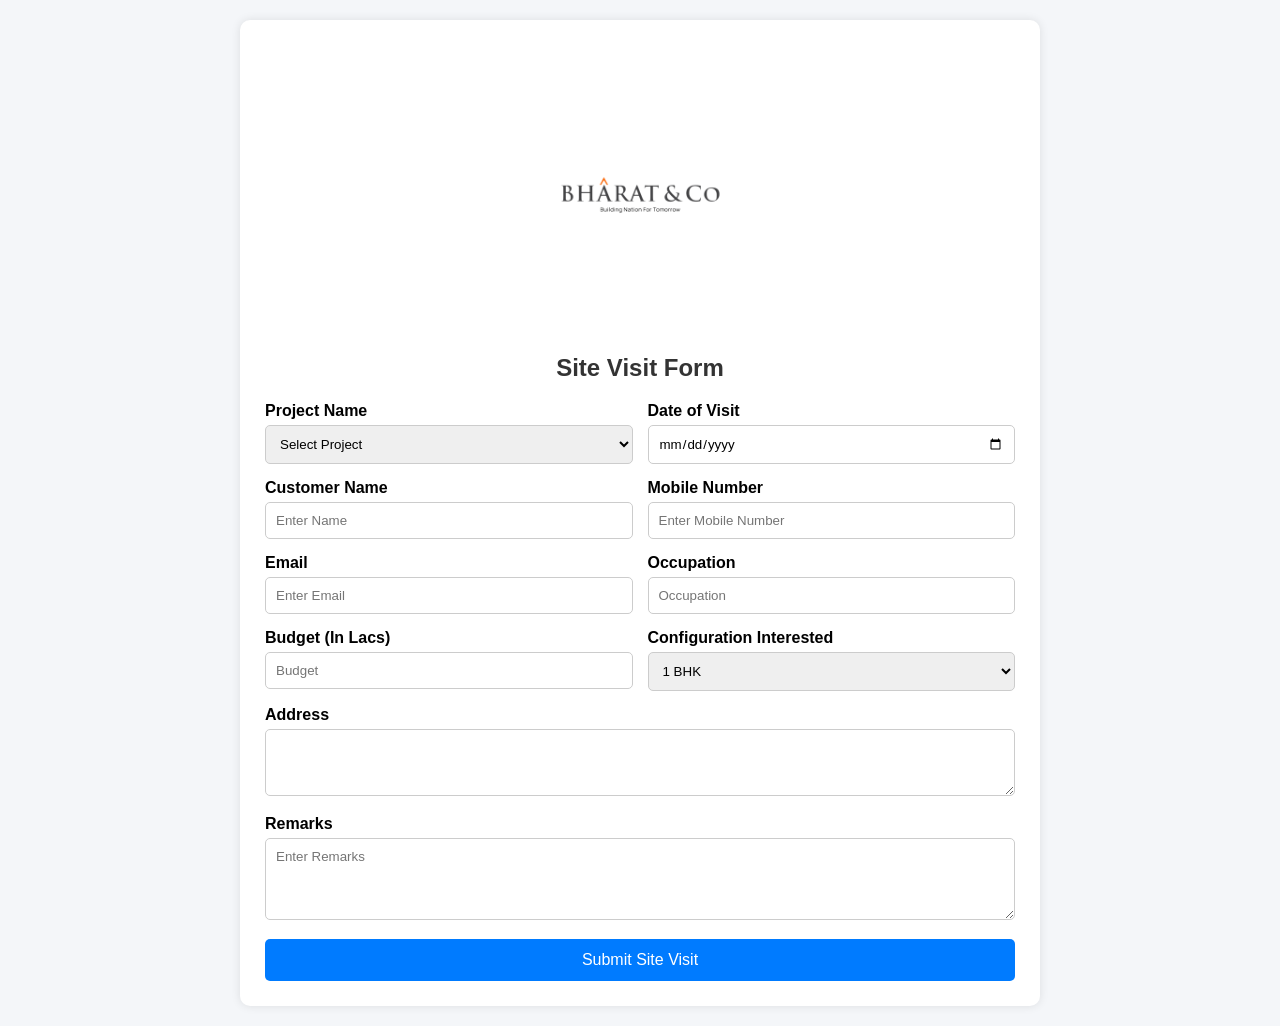
==== index.html @ 8b6f8600 "Rename Index.html to index.html" ====
<!DOCTYPE html>
<html lang="en">
<head>
<meta charset="UTF-8">
<meta name="viewport" content="width=device-width, initial-scale=1.0">
<title>Site Visit Form</title>

<link rel="stylesheet" href="Form.css">
</head>
<body>

<div class="container">

    <div class="logo-container">
        <img src="Logo Bharat Co.png" alt="Bharat & Co Logo">
    </div>

    <h2>Site Visit Form</h2>

    <form id="siteVisitForm">

        <div class="row">
            <div class="form-group">
                <label>Project Name</label>
                <select id="project" required>
                    <option value="">Select Project</option>
                    <option>Poddar Harmony</option>
                    <option>Legend</option>
                    <option>Rising 58</option>
                    <option>Samarth Aura</option>
                </select>
            </div>

            <div class="form-group">
                <label>Date of Visit</label>
                <input type="date" id="visitDate" required>
            </div>
        </div>

        <div class="row">
            <div class="form-group">
                <label>Customer Name</label>
                <input type="text" id="customer" placeholder="Enter Name" required>
            </div>

            <div class="form-group">
                <label>Mobile Number</label>
                <input type="tel" id="mobile" placeholder="Enter Mobile Number" required>
            </div>
        </div>

        <div class="row">
            <div class="form-group">
                <label>Email</label>
                <input type="email" id="email" placeholder="Enter Email">
            </div>

            <div class="form-group">
                <label>Occupation</label>
                <input type="text" id="occupation" placeholder="Occupation">
            </div>
        </div>

        <div class="row">
            <div class="form-group">
                <label>Budget (In Lacs)</label>
                <input type="number" id="budget" placeholder="Budget">
            </div>

            <div class="form-group">
                <label>Configuration Interested</label>
                <select id="configuration">
                    <option>1 BHK</option>
                    <option>2 BHK</option>
                    <option>3 BHK</option>
                </select>
            </div>
        </div>

        <div class="form-group">
            <label>Address</label>
            <textarea id="address" rows="3"></textarea>
        </div>

        <div class="form-group">
            <label>Remarks</label>
            <textarea id="remarks" rows="4" placeholder="Enter Remarks"></textarea>
        </div>

        <button type="submit">Submit Site Visit</button>

    </form>

</div>

<script src="Form.js"></script>

</body>
</html>
---- Form.css ----
*{
    margin:0;
    padding:0;
    box-sizing:border-box;
    font-family: Arial, sans-serif;
}

body{
    background:#f4f6f9;
    padding:20px;
}

.container{
    max-width:800px;
    margin:auto;
    background:#fff;
    padding:25px;
    border-radius:10px;
    box-shadow:0 0 10px rgba(0,0,0,0.1);
}

h2{
    text-align:center;
    margin-bottom:20px;
    color:#333;
}

.form-group{
    margin-bottom:15px;
}

label{
    display:block;
    margin-bottom:5px;
    font-weight:bold;
}

input,
select,
textarea{
    width:100%;
    padding:10px;
    border:1px solid #ccc;
    border-radius:5px;
}

textarea{
    resize:vertical;
}

.row{
    display:grid;
    grid-template-columns:1fr 1fr;
    gap:15px;
}

button{
    width:100%;
    padding:12px;
    background:#007bff;
    color:white;
    border:none;
    border-radius:5px;
    cursor:pointer;
    font-size:16px;
}

button:hover{
    background:#0056b3;
}

@media(max-width:600px){
    .row{
        grid-template-columns:1fr;
    }
}
.logo-container{
    text-align:center;
    margin-bottom:5px;
}

.logo-container img{
    width:300px;   /* Pehle 220px tha */
    height:auto;
}
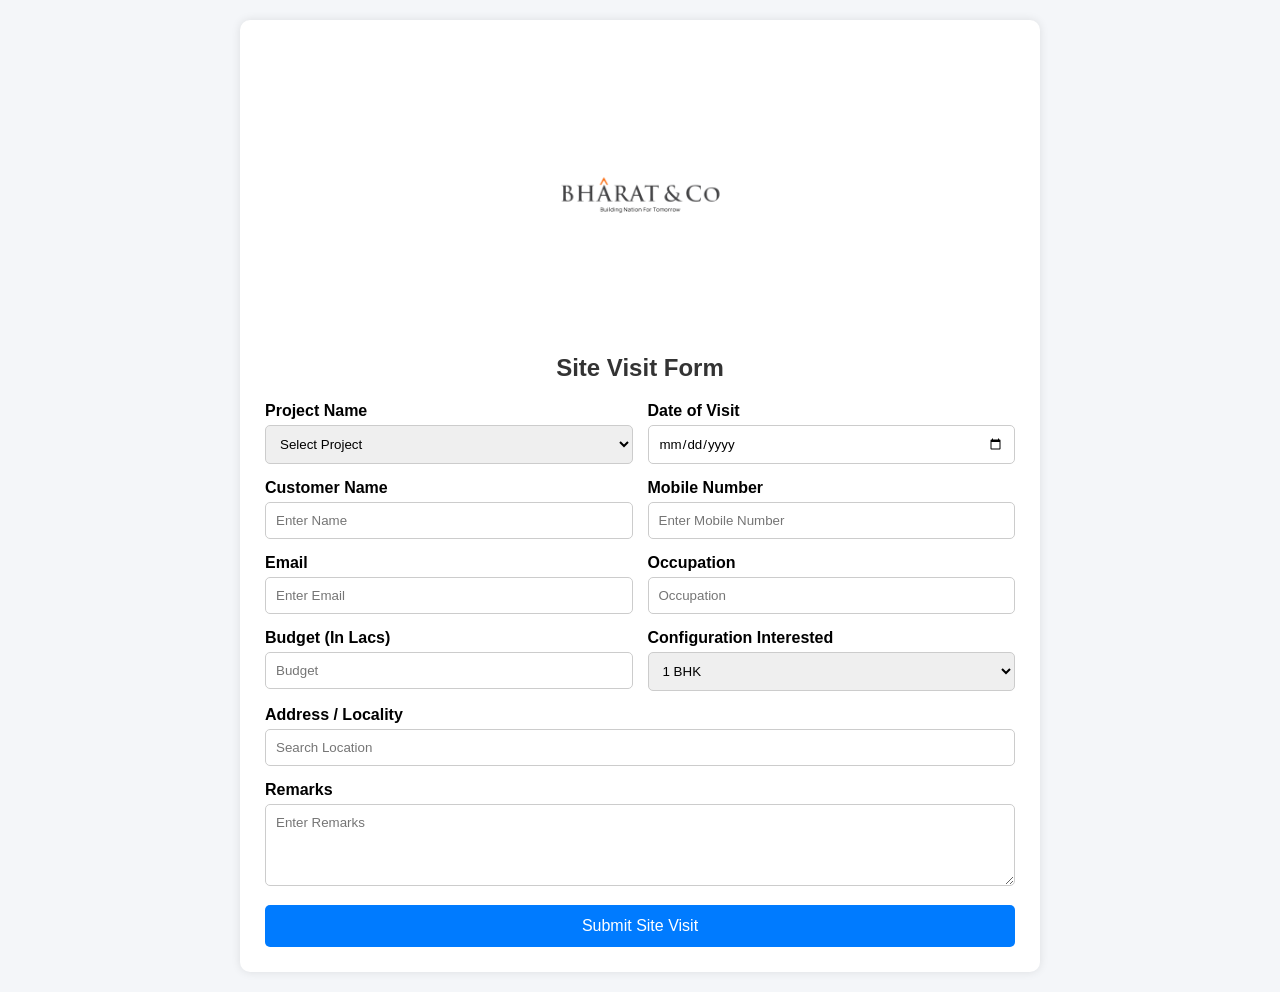
==== commit 48ab3028: "Update index.html" ====
--- a/index.html
+++ b/index.html
@@ -79,8 +79,73 @@
         </div>
 
         <div class="form-group">
-            <label>Address</label>
-            <textarea id="address" rows="3"></textarea>
+            <label>Address / Locality</label>
+
+<input list="locations" id="address" placeholder="Search Location">
+
+<datalist id="locations">
+    <option value="Airoli">
+    <option value="Ambernath">
+    <option value="Ambivli">
+    <option value="Anand Nagar">
+    <option value="Andheri">
+    <option value="Badlapur">
+    <option value="Bandra">
+    <option value="Bandra Kurla Complex">
+    <option value="Bhandup">
+    <option value="Bhayander">
+    <option value="Bhiwandi">
+    <option value="Borivali">
+    <option value="CBD Belapur">
+    <option value="Chembur">
+    <option value="Churchgate">
+    <option value="Colaba">
+    <option value="Dadar">
+    <option value="Dahisar">
+    <option value="Dombivali">
+    <option value="Ghansoli">
+    <option value="Ghatkopar">
+    <option value="Goregaon">
+    <option value="Jogeshwari">
+    <option value="Juhu">
+    <option value="Kalwa">
+    <option value="Kalyan">
+    <option value="Kamothe">
+    <option value="Kandivali">
+    <option value="Kanjurmarg">
+    <option value="Khar">
+    <option value="Kharghar">
+    <option value="Kurla">
+    <option value="Lower Parel">
+    <option value="Mahim">
+    <option value="Malad">
+    <option value="Mira Road">
+    <option value="Mulund">
+    <option value="Mumbai Central">
+    <option value="Mumbra">
+    <option value="Nerul">
+    <option value="Panvel">
+    <option value="Parel">
+    <option value="Powai">
+    <option value="Prabhadevi">
+    <option value="Sanpada">
+    <option value="Santacruz">
+    <option value="Seawoods">
+    <option value="Sion">
+    <option value="Taloja">
+    <option value="Thane">
+    <option value="Ulhasnagar">
+    <option value="Vasai">
+    <option value="Vashi">
+    <option value="Versova">
+    <option value="Vikhroli">
+    <option value="Vile Parle">
+    <option value="Virar">
+    <option value="Wadala">
+    <option value="Waghbil">
+    <option value="Wagle Estate">
+    <option value="Worli">
+</datalist>
         </div>
 
         <div class="form-group">
